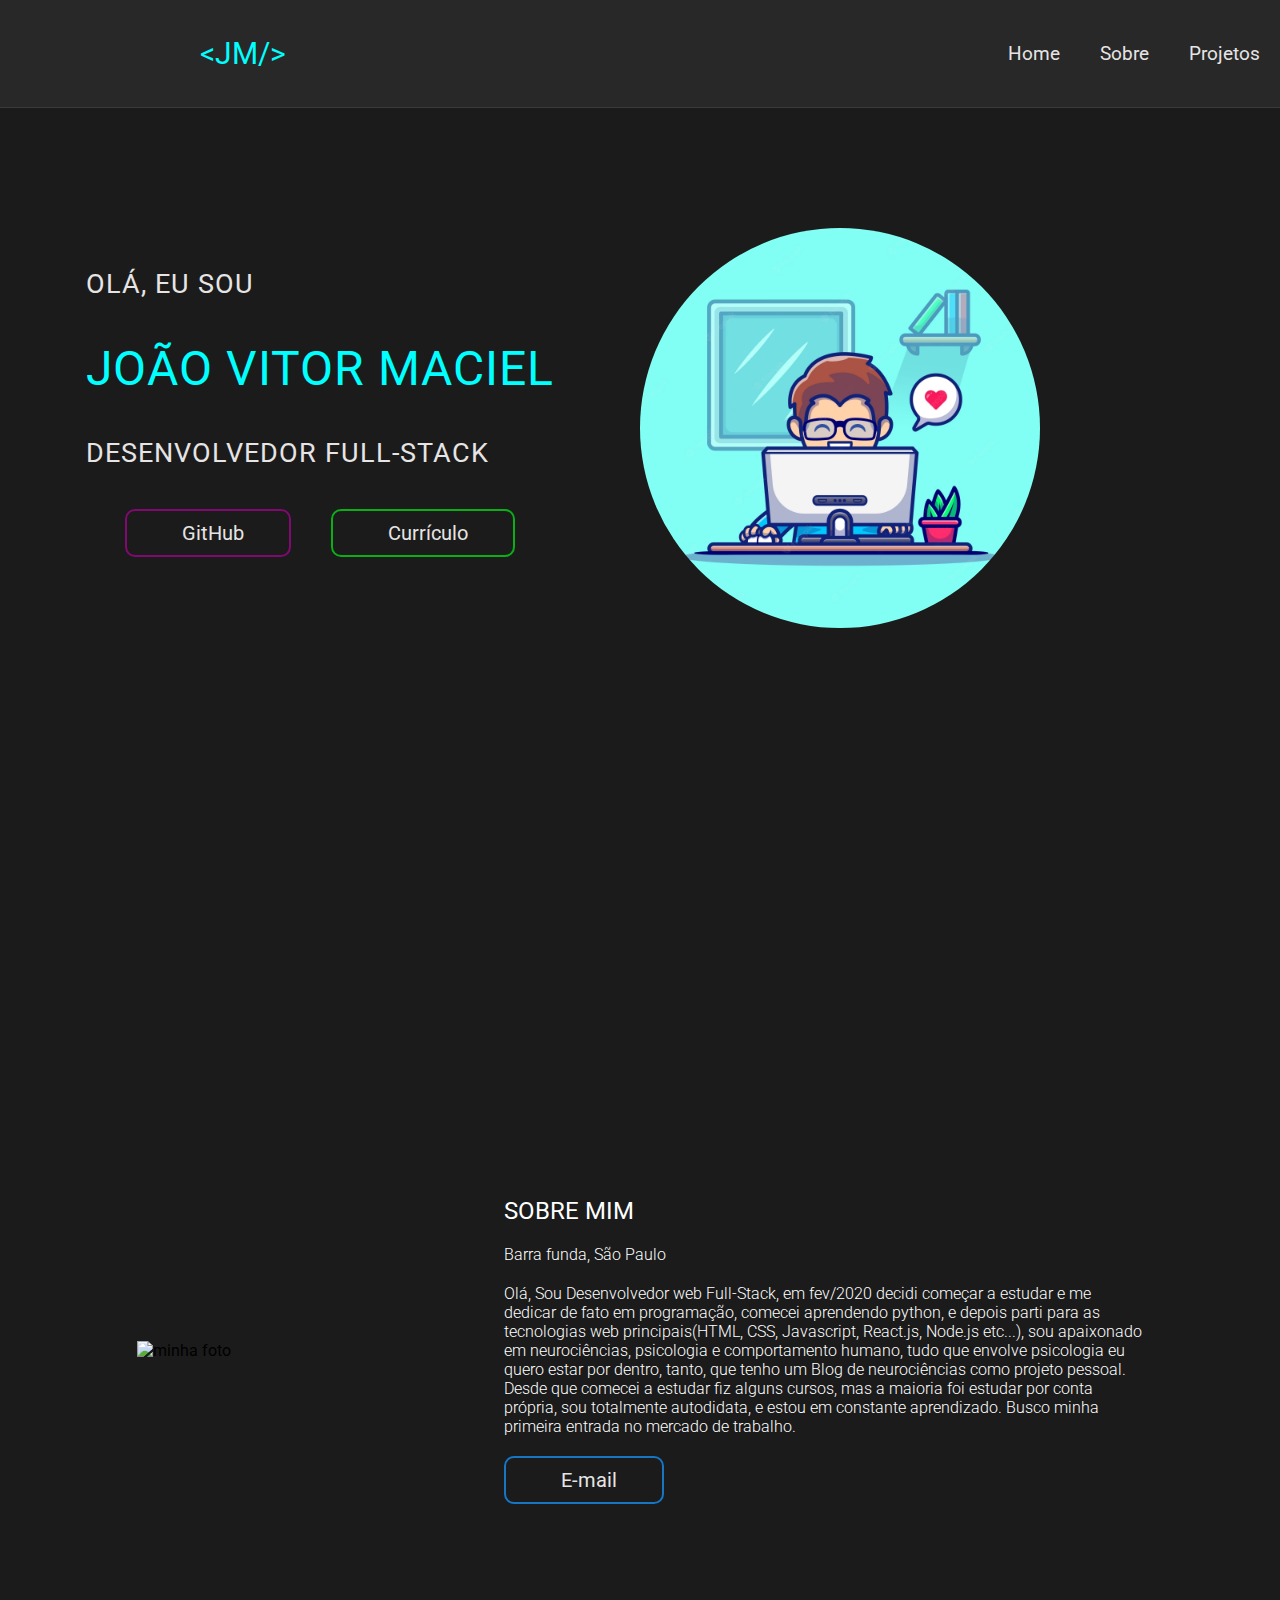
==== index.html @ ce43d9fb "add styles" ====
<!DOCTYPE html>
<html lang="pt-br">

<head>
    <meta charset="UTF-8" />
    <meta http-equiv="X-UA-Compatible" content="IE=edge" />
    <meta name="viewport" content="width=device-width, initial-scale=1.0" />
    <link rel="preconnect" href="https://fonts.googleapis.com" />
    <link rel="preconnect" href="https://fonts.gstatic.com" crossorigin />
    <link
        href="https://fonts.googleapis.com/css2?family=Montserrat:ital,wght@0,100;0,200;0,300;0,400;0,500;1,100;1,200;1,300;1,400&family=Roboto:ital,wght@0,100;0,300;0,400;0,500;0,700;0,900;1,100;1,300;1,400;1,500;1,700;1,900&display=swap"
        rel="stylesheet" />
    <link rel="stylesheet" href="styles.css" />
    <script src="https://kit.fontawesome.com/bfaea3e5bc.js" crossorigin="anonymous"></script>
    <title>Portfólio</title>
</head>

<body>
    <header class="header">
        <div class="title">
            <h2>&lt;JM&#47;&#62;</h2>
        </div>
        <nav>
            <ul class="links">
                <li><a class="link" href="/">Home</a></li>
                <li><a class="link" href="#sobre">Sobre</a></li>
                <li><a class="link" href="/projetos">Projetos</a></li>
            </ul>
        </nav>
    </header>
    <main id="container">
        <section id="left">
            <div class="presentation">
                <h3>Olá, eu sou</h3>
                <h2>João Vitor Maciel</h2>
                <h3>Desenvolvedor Full-Stack</h3>
            </div>
            <div id="buttons">
                <div>
                    <button class="button buttonGit">
                        <i class="fa-brands fa-github"></i>
                        <a href="https://github.com/JoaoMaciel5G" target="_blank">GitHub</a>
                    </button>
                </div>
                <div>
                    <button class="button buttonCV">
                        <i class="fa-solid fa-cloud-arrow-down"></i>
                        <a href="/assets/w3logo.jfif" download="curriculo.pdf">Currículo</a>
                    </button>
                </div>
            </div>
        </section>
        <section id="right">
            <div class="img">
                <img src="/assets/garoto-programador.avif" alt="Homem mexendo em computador em sala de servidores" />
            </div>
        </section>
    </main>
    <section id="sobre">
        <div class="minha-foto">
            <img src="#" alt="minha foto" />
        </div>
        <div class="sobre-mim">
            <div>
                <h2>Sobre Mim</h2>
            </div>
            <div>
                <p>Barra funda, São Paulo</p>
            </div>
            <div>
                <p>
                    Olá, Sou Desenvolvedor web Full-Stack, em fev/2020 decidi começar a
                    estudar e me dedicar de fato em programação, comecei aprendendo
                    python, e depois parti para as tecnologias web principais(HTML, CSS,
                    Javascript, React.js, Node.js etc...), sou apaixonado em
                    neurociências, psicologia e comportamento humano, tudo que envolve
                    psicologia eu quero estar por dentro, tanto, que tenho um Blog de neurociências
                    como projeto pessoal. Desde que comecei a estudar fiz alguns cursos,
                    mas a maioria foi estudar por conta própria, sou totalmente
                    autodidata, e estou em constante aprendizado. Busco minha primeira
                    entrada no mercado de trabalho.
                </p>
            </div>
            <div>
                <button class="button buttonEmail">
                    <i class="fa-solid fa-envelope"></i>
                    <a href="mailto:joaomaciel.dev@gmail.com">E-mail</a>
                </button>
            </div>
        </div>
    </section>
</body>

</html>
---- styles.css ----
*{
    margin: 0;
    padding: 0;
    box-sizing: border-box;
    border: none;
    list-style: none;
    font-family:'Roboto', sans-serif;
}
html, body{
    height: 100%; 
    width: 100%; 
    margin: 0; 
    background-color: #1b1b1b;
    scroll-behavior: smooth;
}
.header{
    display: flex;
    justify-content: space-between;
    background-color: #292828;
    align-items: center;
    height: 12%;
    border-bottom: 1px solid #3b3b3b;
}
.title{
    padding-left: 200px;
}
.title h2{
    color: #00ffff;
    font-weight: 400;
    font-size: 1.9em;
}
.links{
    display: flex;
}
.link{
    color: #e6e4e4;
    text-decoration: none;
    font-size: 1.2em;
    margin: 0 20px;
}
.link:hover{
    color: #00ffff;
}
#container{
    display: flex;
    height: 88%;
    justify-content: space-around;
    padding-top: 120px;
}
.presentation h3{
    color: #e6e4e4;
    font-size: 1.7em;
    text-transform: uppercase;
    letter-spacing: 1px;
    font-weight: 400;
    margin: 40px 0;
}
.presentation h2{
    color: #00ffff;
    font-weight: 400;
    text-transform: uppercase;
    letter-spacing: 1px;
    font-size: 3em;
}
#left{
    display: flex;
    flex-direction: column;
    align-items: center;
    width: 100%;
}
#right{
    width: 100%;
}
#buttons{
    display: flex;
}

.img img{
    width: 400px;
    height: 400px;
    border-radius: 15em;
}
.button{
    font-family: 'Roboto', sans-serif;
    background: transparent;
    padding: 10px 45px;
    cursor: pointer;
}
.button i{
    color: #e6e4e4;
    font-size: 1.5em;
    padding-right: 10px;
}
.button a{
    color: #e6e4e4;
    text-decoration: none;
    font-size: 1.5em;
}
.buttonGit{
    border: 2px solid #810971;
    border-radius: 10px;
    margin-right: 40px;
}
.buttonCV{
    border: 2px solid #0aaf17;
    border-radius: 10px;
}
.buttonGit:hover, .buttonCV:hover, .buttonEmail:hover{
    background-color: #ffffff0a;
}

#sobre{
    width: 100%;
    height: 100%;
    display: flex;
    justify-content: space-around;
    align-items: center;
}
.sobre-mim{
    width: 50%;
}
.sobre-mim div:not(:last-child){
    margin-bottom: 20px;
}
.sobre-mim h2{
    text-transform: uppercase;
    color: #ffffff;
    font-weight: 400;
}
.sobre-mim p{
    color: #ffffff;
    font-size: 1em;
    font-weight: 300;
}
.buttonEmail{
    border: 2px solid #1776c4;
    border-radius: 10px;
}
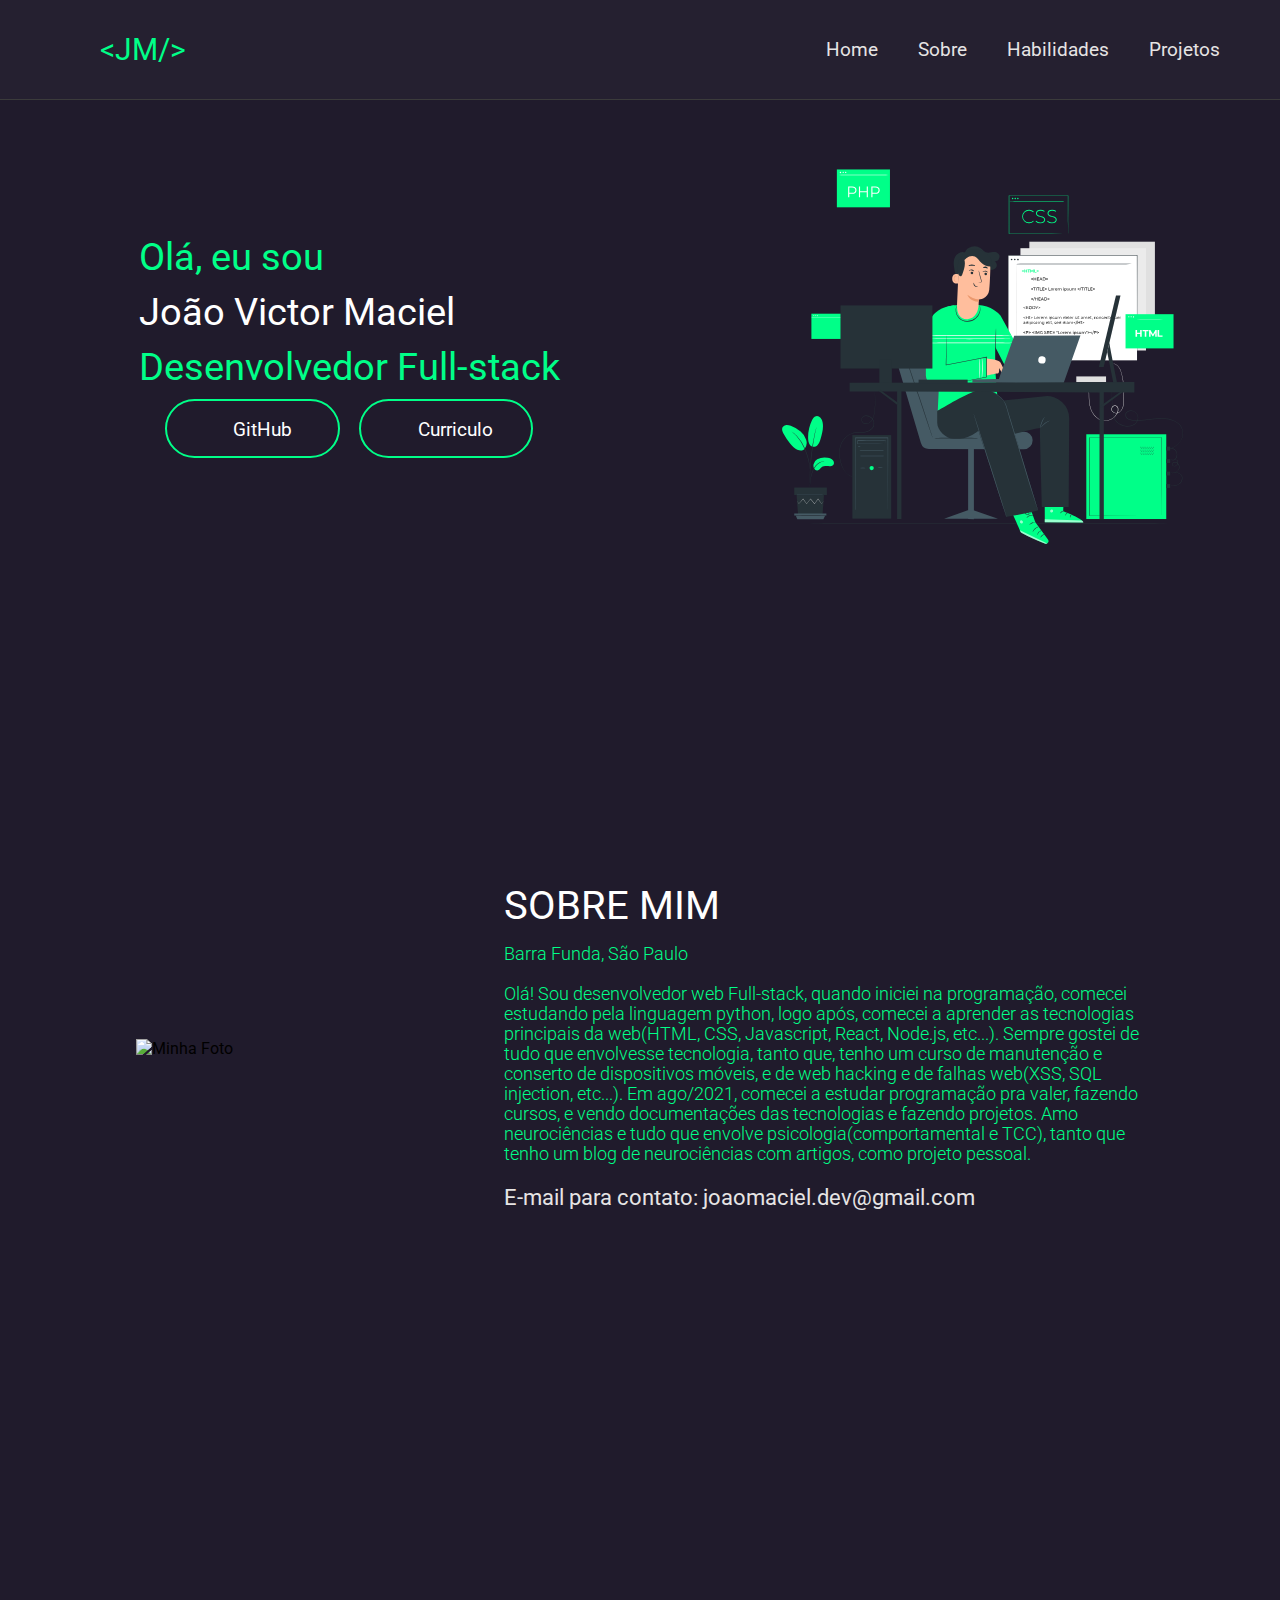
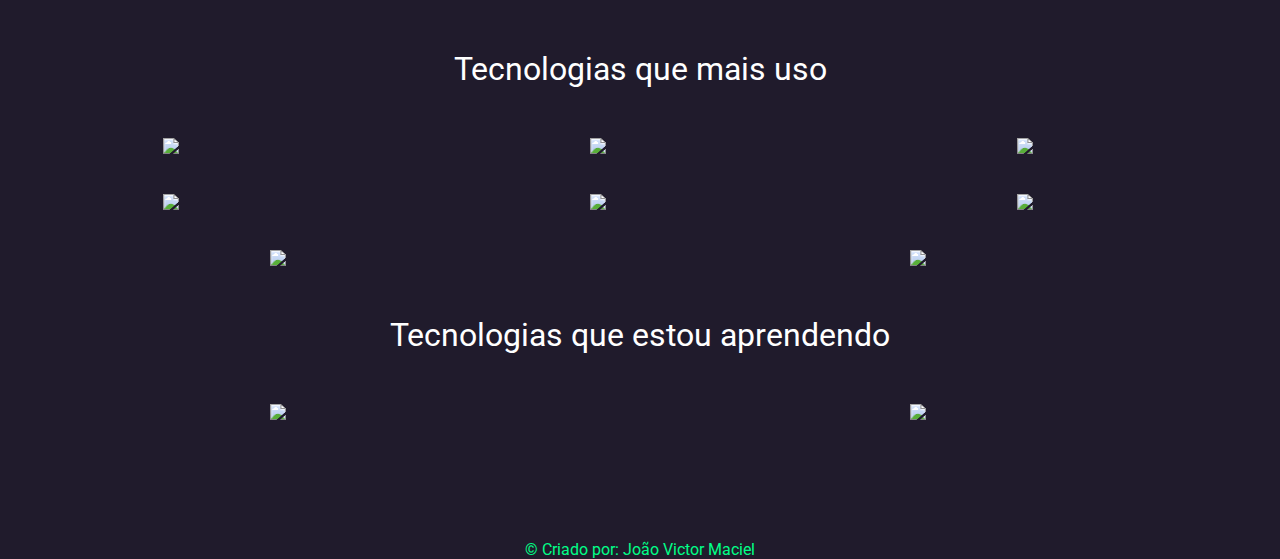
==== commit f3368e8a: "add news designs" ====
--- a/index.html
+++ b/index.html
@@ -1,94 +1,121 @@
 <!DOCTYPE html>
 <html lang="pt-br">
-
-<head>
+  <head>
     <meta charset="UTF-8" />
     <meta http-equiv="X-UA-Compatible" content="IE=edge" />
     <meta name="viewport" content="width=device-width, initial-scale=1.0" />
     <link rel="preconnect" href="https://fonts.googleapis.com" />
     <link rel="preconnect" href="https://fonts.gstatic.com" crossorigin />
     <link
-        href="https://fonts.googleapis.com/css2?family=Montserrat:ital,wght@0,100;0,200;0,300;0,400;0,500;1,100;1,200;1,300;1,400&family=Roboto:ital,wght@0,100;0,300;0,400;0,500;0,700;0,900;1,100;1,300;1,400;1,500;1,700;1,900&display=swap"
-        rel="stylesheet" />
-    <link rel="stylesheet" href="styles.css" />
-    <script src="https://kit.fontawesome.com/bfaea3e5bc.js" crossorigin="anonymous"></script>
+      href="https://fonts.googleapis.com/css2?family=Montserrat:ital,wght@0,100;0,200;0,300;0,400;0,500;1,100;1,200;1,300;1,400&family=Roboto:ital,wght@0,100;0,300;0,400;0,500;0,700;0,900;1,100;1,300;1,400;1,500;1,700;1,900&display=swap"
+      rel="stylesheet"
+    />
+    <link rel="stylesheet" href="styles/styles.css" />
+    <link
+      rel="stylesheet"
+      href="https://cdn.jsdelivr.net/gh/devicons/devicon@v2.15.1/devicon.min.css"
+    />
+    <script
+      src="https://kit.fontawesome.com/bfaea3e5bc.js"
+      crossorigin="anonymous"
+    ></script>
     <title>Portfólio</title>
-</head>
+  </head>
 
-<body>
+  <body>
     <header class="header">
-        <div class="title">
-            <h2>&lt;JM&#47;&#62;</h2>
+      <div class="title">
+        <h2>&lt;JM&#47;&#62;</h2>
+      </div>
+      <nav>
+        <ul class="links">
+          <li><a class="link" href="/">Home</a></li>
+          <li><a class="link" href="#sobre">Sobre</a></li>
+          <li><a class="link" href="#skills">Habilidades</a></li>
+          <li><a class="link" href="projetos.html">Projetos</a></li>
+        </ul>
+        <i class="fa-solid fa-bars" id="menu"></i>
+      </nav>
+    </header>
+    <main class="container">
+      <section class="left-section">
+        <div class="container-title">
+          <h2>
+            Olá, eu sou
+            <p id="name">João Victor Maciel</p>
+            Desenvolvedor Full-stack
+          </h2>
         </div>
-        <nav>
-            <ul class="links">
-                <li><a class="link" href="/">Home</a></li>
-                <li><a class="link" href="#sobre">Sobre</a></li>
-                <li><a class="link" href="/projetos">Projetos</a></li>
-            </ul>
-        </nav>
-    </header>
-    <main id="container">
-        <section id="left">
-            <div class="presentation">
-                <h3>Olá, eu sou</h3>
-                <h2>João Vitor Maciel</h2>
-                <h3>Desenvolvedor Full-Stack</h3>
-            </div>
-            <div id="buttons">
-                <div>
-                    <button class="button buttonGit">
-                        <i class="fa-brands fa-github"></i>
-                        <a href="https://github.com/JoaoMaciel5G" target="_blank">GitHub</a>
-                    </button>
-                </div>
-                <div>
-                    <button class="button buttonCV">
-                        <i class="fa-solid fa-cloud-arrow-down"></i>
-                        <a href="/assets/w3logo.jfif" download="curriculo.pdf">Currículo</a>
-                    </button>
-                </div>
-            </div>
-        </section>
-        <section id="right">
-            <div class="img">
-                <img src="/assets/garoto-programador.avif" alt="Homem mexendo em computador em sala de servidores" />
-            </div>
-        </section>
+        <div class="buttons">
+          <button id="button-git">
+            <a href="https://github.com/JoaoMaciel5G">
+              <i class="fa-brands fa-xl fa-github icon"></i>GitHub
+            </a>
+          </button>
+          <button id="button-cv">
+            <a href="/assets/download (1).pdf" download="curriculo.pdf">
+              <i class="fa-solid fa-download icon"></i>Curriculo
+            </a>
+          </button>
+        </div>
+      </section>
+      <section class="right-section">
+        <div>
+          <img
+            id="img"
+            src="/assets/programming-animate.svg"
+            alt="homem mexendo no computador sentado em uma mesa"
+          />
+        </div>
+      </section>
     </main>
     <section id="sobre">
-        <div class="minha-foto">
-            <img src="#" alt="minha foto" />
-        </div>
-        <div class="sobre-mim">
-            <div>
-                <h2>Sobre Mim</h2>
-            </div>
-            <div>
-                <p>Barra funda, São Paulo</p>
-            </div>
-            <div>
-                <p>
-                    Olá, Sou Desenvolvedor web Full-Stack, em fev/2020 decidi começar a
-                    estudar e me dedicar de fato em programação, comecei aprendendo
-                    python, e depois parti para as tecnologias web principais(HTML, CSS,
-                    Javascript, React.js, Node.js etc...), sou apaixonado em
-                    neurociências, psicologia e comportamento humano, tudo que envolve
-                    psicologia eu quero estar por dentro, tanto, que tenho um Blog de neurociências
-                    como projeto pessoal. Desde que comecei a estudar fiz alguns cursos,
-                    mas a maioria foi estudar por conta própria, sou totalmente
-                    autodidata, e estou em constante aprendizado. Busco minha primeira
-                    entrada no mercado de trabalho.
-                </p>
-            </div>
-            <div>
-                <button class="button buttonEmail">
-                    <i class="fa-solid fa-envelope"></i>
-                    <a href="mailto:joaomaciel.dev@gmail.com">E-mail</a>
-                </button>
-            </div>
-        </div>
+      <div id="minha-foto">
+        <img src="#" alt="Minha Foto">
+      </div>
+      <div id="descricao">
+        <h2>Sobre Mim</h2>
+        <p>Barra Funda, São Paulo</p>
+        <p>
+          Olá! Sou desenvolvedor web Full-stack, quando iniciei na programação, comecei estudando pela
+          linguagem python, logo após, comecei a aprender as tecnologias
+          principais da web(HTML, CSS, Javascript, React, Node.js, etc...).
+          Sempre gostei de tudo que envolvesse tecnologia, tanto que, tenho um
+          curso de manutenção e conserto de dispositivos móveis, e de web
+          hacking e de falhas web(XSS, SQL injection, etc...). Em ago/2021,
+          comecei a estudar programação pra valer, fazendo cursos, e vendo
+          documentações das tecnologias e fazendo projetos. Amo neurociências e
+          tudo que envolve psicologia(comportamental e TCC), tanto que tenho um
+          blog de neurociências com artigos, como projeto pessoal.
+        </p>
+        <p id="email">E-mail para contato: joaomaciel.dev@gmail.com</p>
+      </div>
     </section>
-</body>
-
-</html>+    <section id="skills">
+      <h2 class="title-skills">Tecnologias que mais uso</h2>
+      <div class="container-icons">
+        <img class="icons" src="https://cdn.jsdelivr.net/gh/devicons/devicon/icons/html5/html5-original-wordmark.svg" />
+        <img class="icons" src="https://cdn.jsdelivr.net/gh/devicons/devicon/icons/css3/css3-original-wordmark.svg" />
+        <img class="icons" src="https://cdn.jsdelivr.net/gh/devicons/devicon/icons/javascript/javascript-plain.svg" />
+      </div>
+      <div class="container-icons">
+        <img class="icons" src="https://cdn.jsdelivr.net/gh/devicons/devicon/icons/nodejs/nodejs-original.svg" />
+        <img class="icons" src="https://cdn.jsdelivr.net/gh/devicons/devicon/icons/react/react-original-wordmark.svg" />
+        <img class="icons" src="https://cdn.jsdelivr.net/gh/devicons/devicon/icons/nextjs/nextjs-original-wordmark.svg" />
+      </div>
+      <div class="container-icons">
+        <img class="icons" src="https://cdn.jsdelivr.net/gh/devicons/devicon/icons/mongodb/mongodb-plain-wordmark.svg" />
+        <img class="icons" src="https://cdn.jsdelivr.net/gh/devicons/devicon/icons/mysql/mysql-original-wordmark.svg" />
+      </div>
+      <h2 class="title-skills">Tecnologias que estou aprendendo</h2>
+      <div class="container-icons">
+        <img class="icons" src="https://cdn.jsdelivr.net/gh/devicons/devicon/icons/typescript/typescript-original.svg" />
+        <img class="icons" src="https://cdn.jsdelivr.net/gh/devicons/devicon/icons/firebase/firebase-plain-wordmark.svg" />
+      </div>
+    </section>
+    <footer id="footer">
+      <p>&copy; Criado por: João Victor Maciel</p>
+    </footer>
+    <script src="./script.js"></script>
+  </body>
+</html>
--- a/styles/styles.css
+++ b/styles/styles.css
@@ -0,0 +1,171 @@
+*{
+    margin: 0;
+    padding: 0;
+    box-sizing: border-box;
+    border: none;
+    list-style: none;
+    font-family:'Roboto', sans-serif;
+}
+html, body{
+    height: 100vh;
+    width: 100vw;
+    background-color: #201b2c;
+    scroll-behavior: smooth;
+}
+body{
+    padding-top: 125px;
+    overflow-x: hidden;
+}
+.header{
+    display: flex;
+    justify-content: space-between;
+    background-color: #252030;
+    align-items: center;
+    max-height: 100px;
+    height: 100%;
+    border-bottom: 1px solid #3b3b3b;
+    position: fixed;
+    width: 100%;
+    top: 0;
+}
+.header nav{
+    padding-right: 40px;
+}
+#menu{
+    font-size: 2.5em;
+    color: #ffffff;
+    cursor: pointer;
+    display: none;
+}
+.title{
+    padding-left: 100px;
+}
+.title h2{
+    color: #00ff88;
+    font-weight: 400;
+    font-size: 1.9em;
+}
+.link{
+    color: #e6e4e4;
+    text-decoration: none;
+    font-size: 1.2em;
+    margin: 0 20px;
+}
+.link:hover, #menu:hover{
+    color: #00ff88;
+}
+.links{
+    display: flex;
+}
+.container{
+    display: flex;
+    align-items: center;
+    justify-content: space-around;
+}
+.left-section{
+    width: 60vw;
+    display: flex;
+    flex-direction: column;
+    align-items: center;
+}
+.right-section{
+    width: 50vw;
+    text-align: center;
+}
+.container-title h2{
+    font-size: 3vw;
+    font-weight: 400;
+    color: #00ff88;
+}
+.container-title #name{
+    color: white;
+    padding: 10px 0;
+}
+.buttons{
+    width: 100%;
+    text-align: center;
+}
+#button-git, #button-cv{
+    margin: 10px 0;
+    background-color: transparent;
+    padding: 15px 5px;
+    border: 2px solid #00ff88;
+    border-radius: 15em;
+    width: 25%;
+    cursor: pointer;
+}
+#button-git:hover, #button-cv:hover{
+    background-color: #312433;
+    transition: .5s;
+}
+#button-cv{
+    margin-left: 15px;
+}
+#button-git a, #button-cv a{
+    color: #ffffff;
+    text-decoration: none;
+    font-size: 1.2rem;
+}
+.icon{
+    color: #ffffff;
+    padding: 0 10px;
+    font-size: 22px;
+}
+#img{
+    width: 35vw;
+}
+
+#sobre{
+    display: flex;
+    justify-content: space-around;
+    align-items: center;
+    padding: 300px 0;
+}
+#descricao{
+    width: 50%;
+}
+#descricao h2{
+    color: #ffffff;
+    font-size: 2.5rem;
+    font-weight: 400;
+    text-transform: uppercase;
+    padding: 5px 0;
+}
+#descricao p{
+    color: #00ff88;
+    font-size: 1.1rem;
+    font-weight: 300;
+    padding: 10px 0;
+}
+#descricao #email{
+    color: #e6e4e4;
+    font-weight: 400;
+    font-size: 1.4rem;
+}
+#skills{
+    padding: 100px 0;
+    width: 100vw;
+    display: flex;
+    flex-direction: column;
+    justify-content: center;
+    align-items: center;
+}
+.title-skills{
+    color: #ffffff;
+    font-size: 2rem;
+    font-weight: 400;
+    margin: 30px 0;
+}
+.container-icons{
+    width: 100%;
+    display: flex;
+    margin: 20px 0;
+    justify-content: space-around;
+}
+.icons{
+    width: 100px;
+}
+#footer{
+    text-align: center;
+    color: #00ff88;
+}